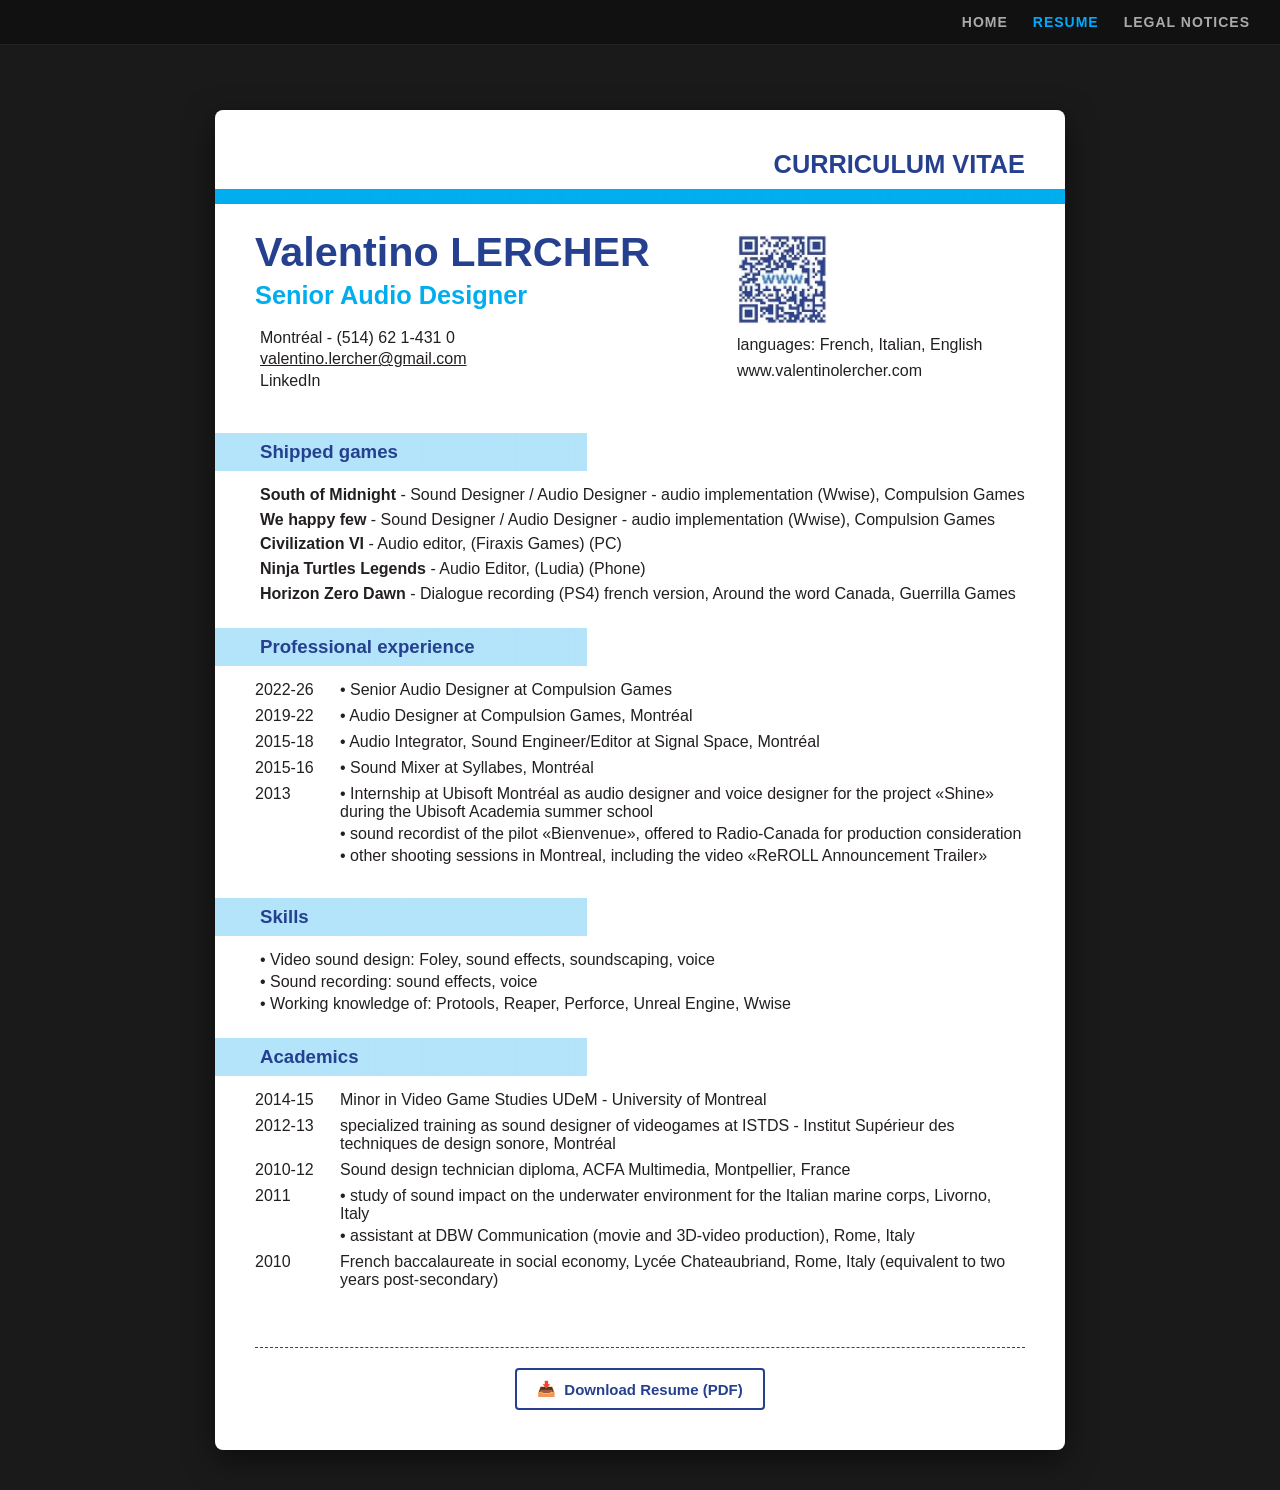
==== resume.html @ 0ba32233 "Add files via upload" ====
<!DOCTYPE html>
<!-- EURIA 2 avec sortie de saxobleu--!>
<html lang="fr">
<head>
    <meta charset="UTF-8">
    <meta name="viewport" content="width=device-width, initial-scale=1.0">
    <title>CV Valentino LERCHER - Senior Audio Designer</title>
    <link rel="stylesheet" href="0utils/css/style.css">
</head>
<body class="secondary-body">

    <!-- Menu : Plus de style en ligne, juste la structure HTML -->
    <nav class="main-nav">
        <div class="nav-right-container">
            <ul>
                <li><a href="index.html">Home</a></li>
                <li><a href="resume.html" class="active">Resume</a></li>
                <li><a href="mentions.html">Legal Notices</a></li>
            </ul>
        </div>
    </nav>

    <div class="resume-page-container">
        
        <p class="s1" style="text-indent: 0pt; text-align: right; margin-bottom: 10px;">CURRICULUM VITAE</p>

        <div class="top-decorative-bar">
            <img alt="Ligne décorative" src="0utils/img/Image_001.png"/>
        </div>

        <table class="header-cv-table" style="width: 100%; border-collapse: collapse;">
            <tr>
                <td style="width: 60%; vertical-align: top; padding-right: 20px;">
                    <h1 style="text-indent: 0pt; text-align: left;">Valentino LERCHER</h1>
                    <h2 style="text-indent: 0pt; text-align: left; margin-top: 5px;">Senior Audio Designer</h2>
                    
                    <table class="contact-container-table" style="margin-top: 15px;">
                        <tr>
                            <td style="text-align: left; line-height: 16pt;">
								<p>Montréal - <span id="tel-display" style="color: #231F20; cursor: pointer;"></span></p>
								<p><span id="mail-display" style="color: #231F20; cursor: pointer; text-decoration: underline;"></span></p>
                                <p><a href="https://www.linkedin.com/in/valentino-lercher-67751661" class="a" target="_blank">LinkedIn</a></p>
                            </td>
                        </tr>
                    </table>
                </td>

                <td style="width: 280px; text-align: left; vertical-align: top; padding-left: 20px; padding-top: 5px;">
                    <img width="90" height="90" alt="QRCode CV" src="0utils/img/QRCode_CV.png" style="display: block; margin-bottom: 10px;"/>
                    
                    <div style="font-size: 12pt; line-height: 1.4;">
                        <p style="margin: 0 0 4px 0; font-weight: normal;">languages: French, Italian, English</p>
                        <p style="margin: 0 0 0 0;">
                            <a href="http://www.valentinolercher.com/" class="a" target="_blank" style="text-align: left; display: inline-block; text-align: left;">www.valentinolercher.com</a>
                        </p>
                    </div>
                </td>
            </tr>
        </table>

        <div class="section-banner-container" style="background-image: url('0utils/img/Image_003.png');">
            <div class="section-title-text">Shipped games</div>
        </div>
        
        <p style="padding-left: 5px; text-indent: 0pt; text-align: left; margin-bottom: 6px; line-height: 14pt; margin-top: 10px;">
            <strong>South of Midnight</strong> - Sound Designer / Audio Designer - audio implementation (Wwise), Compulsion Games
        </p>
        <p style="padding-left: 5px; text-indent: 0pt; text-align: left; margin-bottom: 6px; line-height: 14pt;">
            <strong>We happy few</strong> - Sound Designer / Audio Designer - audio implementation (Wwise), Compulsion Games
        </p>
        <p style="padding-left: 5px; text-indent: 0pt; text-align: left; margin-bottom: 6px; line-height: 14pt;">
            <strong>Civilization VI</strong> - Audio editor, (Firaxis Games) (PC)
        </p>
        <p style="padding-left: 5px; text-indent: 0pt; line-height: 14pt; text-align: left; margin-bottom: 6px;">
            <strong>Ninja Turtles Legends</strong> - Audio Editor, (Ludia) (Phone)
        </p>
        <p style="padding-left: 5px; text-indent: 0pt; line-height: 14pt; text-align: left; margin-bottom: 15px;">
            <strong>Horizon Zero Dawn</strong> - Dialogue recording (PS4) french version, Around the word Canada, Guerrilla Games
        </p>

        <div class="section-banner-container" style="background-image: url('0utils/img/Image_003.png');">
            <div class="section-title-text">Professional experience</div>
        </div>
        
        <table class="cv-table">
            <tr>
                <td style="width: 85px;" class="s3">2022-26</td>
                <td class="s3"><ul class="cv-list"><li><p class="s3">Senior Audio Designer at Compulsion Games</p></li></ul></td>
            </tr>
            <tr>
                <td class="s3">2019-22</td>
                <td class="s3"><ul class="cv-list"><li><p class="s3">Audio Designer at Compulsion Games, Montréal</p></li></ul></td>
            </tr>
            <tr>
                <td class="s3">2015-18</td>
                <td class="s3"><ul class="cv-list"><li><p class="s3">Audio Integrator, Sound Engineer/Editor at Signal Space, Montréal</p></li></ul></td>
            </tr>
            <tr>
                <td class="s3">2015-16</td>
                <td class="s3"><ul class="cv-list"><li><p class="s3">Sound Mixer at Syllabes, Montréal</p></li></ul></td>
            </tr>
            <tr>
                <td class="s3" style="vertical-align: top;">2013</td>
                <td class="s3">
                    <ul class="cv-list">
                        <li><p class="s3">Internship at Ubisoft Montréal as audio designer and voice designer for the project «Shine» during the Ubisoft Academia summer school</p></li>
                        <li style="margin-top: 4px;"><p class="s3">sound recordist of the pilot «Bienvenue», offered to Radio-Canada for production consideration</p></li>
                        <li style="margin-top: 4px;"><p class="s3">other shooting sessions in Montreal, including the video «ReROLL Announcement Trailer»</p></li>
                    </ul>
                </td>
            </tr>
        </table>

        <div class="section-banner-container" style="background-image: url('0utils/img/Image_005.png');">
            <div class="section-title-text">Skills</div>
        </div>
        
        <ul class="cv-list" style="padding-left: 5px; margin-bottom: 25px; margin-top: 10px;">
            <li style="margin-bottom: 4px;"><p class="s3">Video sound design: Foley, sound effects, soundscaping, voice</p></li>
            <li style="margin-bottom: 4px;"><p class="s3">Sound recording: sound effects, voice</p></li>
            <li><p class="s3">Working knowledge of: Protools, Reaper, Perforce, Unreal Engine, Wwise</p></li>
        </ul>

        <div class="section-banner-container" style="background-image: url('0utils/img/Image_006.png');">
            <div class="section-title-text">Academics</div>
        </div>

        <table class="cv-table" style="margin-top: 10px;">
            <tr>
                <td style="width: 85px;" class="s3">2014-15</td>
                <td class="s3">Minor in Video Game Studies UDeM - University of Montreal</td>
            </tr>
            <tr>
                <td class="s3" style="vertical-align: top;">2012-13</td>
                <td class="s3">specialized training as sound designer of videogames at ISTDS - Institut Supérieur des techniques de design sonore, Montréal</td>
            </tr>
            <tr>
                <td class="s3">2010-12</td>
                <td class="s3">Sound design technician diploma, ACFA Multimedia, Montpellier, France</td>
            </tr>
            <tr>
                <td class="s3" style="vertical-align: top;">2011</td>
                <td class="s3">
                    <ul class="cv-list">
                        <li style="margin-bottom: 4px;"><p class="s3">study of sound impact on the underwater environment for the Italian marine corps, Livorno, Italy</p></li>
                        <li><p class="s3">assistant at DBW Communication (movie and 3D-video production), Rome, Italy</p></li>
                    </ul>
                </td>
            </tr>
            <tr>
                <td class="s3" style="vertical-align: top;">2010</td>
                <td class="s3">French baccalaureate in social economy, Lycée Chateaubriand, Rome, Italy (equivalent to two years post-secondary)</td>
            </tr>
        </table>

        <div style="text-align: center; margin-top: 50px; padding-top: 20px; border-top: 1px dashed #25408F;">
            <a href="Resume_Valentino_LERCHER_2026.pdf" download="Resume_Valentino_LERCHER_2026.pdf" class="btn-download">
                <span style="margin-right: 8px;">📥</span> Download Resume (PDF)
            </a>
        </div>

    </div>

<script src="0utils/js/pro.js"></script>
</body>
</html>
---- 0utils/css/style.css ----
/*-- EURIA 2 avec sortie de saxobleu  ==========================================================================
   1. CONFIGURATION GLOBALE & MENU (IDENTIQUE SUR TOUTES LES PAGES)
   ========================================================================== */
* {
    box-sizing: border-box;
    margin: 0;
    padding: 0;
}

body {
    background-color: #000000;
    color: #ffffff;
    font-family: Arial, sans-serif;
    min-height: 100vh;
    display: flex;
    flex-direction: column;
}

/* --- MENU DE NAVIGATION (STYLE INDEX INITIAL) --- */
.main-nav {
    background-color: #111111;
    display: flex;
    justify-content: flex-end; /* Aligné à droite */
    align-items: center;
    padding: 10px 30px;
    border-bottom: 1px solid #222222;
    height: 45px;
    position: fixed !important;
    top: 0;
    left: 0;
    width: 100%;
    z-index: 9999 !important;
}

.nav-right-container {
    display: flex;
    align-items: center;
    gap: 30px; /* Espace entre les liens */
}

.main-nav ul {
    list-style: none;
    display: flex;
    gap: 25px;
    margin: 0;
    padding: 0;
}

.main-nav li {
    margin: 0;
}

/* Lien : Zone cliquable centrée et propre */
.main-nav li a {
    color: #aaaaaa;
    text-decoration: none;
    text-transform: uppercase;
    font-size: 14px; 
    font-weight: bold;
    letter-spacing: 1px;
    transition: color 0.3s;
    padding: 5px 0; /* Zone cliquable verticale */
    /* Pas de display:block forcé ici, le flex du parent suffit, mais on garde le padding */
}

.main-nav li a:hover, .main-nav li a.active {
    color: #00aaff;
}

/* --- HEADER & BANNIÈRE --- */
.main-header {
    margin-top: 60px !important; /* Espace pour le menu fixe */
    width: 100%;
    overflow: hidden;
    background-color: #000000;
    height: 110px;
}

.banner-img {
    width: 100%;
    height: 100%;
    display: block;
    object-fit: cover;
}

.grey-bar {
    background-color: #333333;
    height: 14px;
    width: 100%;
}

/* ==========================================================================
   2. PAGE D'ACCUEIL (INDEX)
   ========================================================================== */
body:not(.secondary-body) {
    height: 100vh;
    overflow: hidden;
}

.grid-container {
    display: flex;
    width: 100%;
    padding: 20px;
    gap: 30px;
    height: calc(100vh - 169px); 
    box-sizing: border-box;
}

.side-column {
    width: 25%;
    display: flex;
    flex-direction: column;
    justify-content: space-between; 
    height: 100%;
}

.img-wrapper {
    width: 100%;
    display: flex;
    justify-content: center;
    align-items: center;
}

.companies .img-wrapper { flex: 1; }
.companies .compulsion { flex: 2; }
.companies .compulsion img { width: 100%; max-height: 100%; object-fit: contain; }
.companies .img-wrapper:not(.compulsion):not(.syllabes) img { max-width: 85%; max-height: 90%; object-fit: contain; }
.companies .syllabes img { max-width: 55%; max-height: 60%; object-fit: contain; }

.games .img-wrapper { flex: 1; max-height: 18%; }
.games img { max-height: 100%; max-width: 100%; object-fit: contain; border-radius: 4px; }

.center-column {
    width: 50%;
    text-align: center;
    display: flex;
    flex-direction: column;
    align-items: center;
    gap: 15px;
    height: 100%;
}

.center-column h1 { font-size: 2.4rem; color: #cccccc;letter-spacing: 2px; }
.center-column h2 { font-size: 1.4rem; color: #cccccc; font-weight: normal; display: flex; align-items: center; justify-content: center; }

.linkedin-icon { width: 26px; height: auto; margin-left: 12px; vertical-align: middle; transition: transform 0.2s; }
.linkedin-icon:hover { transform: scale(1.1); }

.video-responsive-container {
    position: relative !important;
    padding-bottom: 56.25% !important;
    height: 0 !important;
    overflow: hidden !important;
    max-width: 100% !important;
    background: #000000 !important;
    border-radius: 4px;
    margin-top: 20px;
    display: block !important;
    clear: both;
}

.video-responsive-container iframe {
    position: absolute;
    top: 0;
    left: 0;
    width: 100%;
    height: 100%;
    border: 0;
}

/* ==========================================================================
   3. PAGES SECONDAIRES (RESUME, MENTIONS)
   ========================================================================== */
body.secondary-body {
    background-color: #1a1a1a !important;
    padding-top: 70px; /* Espace pour le menu fixe */
}

/* Conteneur CV : Coins arrondis identiques aux Mentions */
.resume-page-container {
    max-width: 850px;
    margin: 40px auto;
    background: #ffffff;
    padding: 40px;
    box-shadow: 0 10px 30px rgba(0,0,0,0.5);
    position: relative;
    border-radius: 8px; /* Coins arrondis */
}

.legal-container {
    max-width: 800px;
    margin: 60px auto;
    padding: 40px;
    background: #ffffff;
    border-radius: 8px;
    box-shadow: 0 4px 15px rgba(0,0,0,0.05);
    font-family: 'Calibri', sans-serif;
    color: #231F20;
    line-height: 1.6;
}

/* Typographie interne */
h1, h2, h3, .s1, .s2, .section-title-text, strong {
    font-family: Calibri, sans-serif !important;
    font-weight: bold !important;
}
.s1 { color: #25408F; font-size: 19pt; text-decoration: none; }
h1 { color: #25408F; font-size: 31pt; }
h2 { color: #00AEEF; font-size: 19pt; }
p, .s3, .a, a { color: #231F20; font-family: Calibri, sans-serif; font-style: normal; font-weight: normal; text-decoration: none; font-size: 12pt; margin: 0pt; }

/* Décorations CV */
.top-decorative-bar {
    width: calc(100% + 80px);
    margin-left: -40px;
    margin-right: -40px;
    margin-bottom: 25px;
    display: block;
}
.top-decorative-bar img { width: 100%; height: auto; max-height: 15px; display: block; }

.section-banner-container {
    width: calc(100% + 40px);
    margin-left: -40px;
    height: 38px;
    margin-top: 25px;
    margin-bottom: 15px;
    background-repeat: no-repeat;
    background-size: 372px 38px;
    background-position: left center;
    display: flex;
    align-items: center;
}
.section-title-text { color: #25408F !important; font-size: 14pt; padding-left: 45px; }

/* Tableaux CV */
.contact-container-table {
    width: 100%;
    border-collapse: collapse;
    margin-bottom: 15px;
    margin-top: 15px;
}
.contact-container-table td { vertical-align: top; padding: 2px 5px; }
.cv-list { list-style: none; padding-left: 0pt; }
.cv-list > li > *:first-child:before { content: "• "; color: #231F20; font-family: Calibri, sans-serif; font-size: 12pt; }
.cv-table { border-collapse: collapse; width: 100%; margin-top: 10px; }
.cv-table td { padding-bottom: 8px; }

/* Mentions Légales */
.legal-container h1 { font-size: 32px; color: #25408F; margin: 0 0 5px 0; font-weight: bold; }
.legal-container h2 { font-size: 18px; color: #00AEEF; margin: 0 0 25px 0; font-weight: bold; text-transform: uppercase; letter-spacing: 0.5px; }
.legal-section { margin-bottom: 35px; }
.legal-section h3 { font-size: 16px; color: #25408F; border-bottom: 2px solid #25408F; padding-bottom: 5px; margin-bottom: 15px; text-transform: uppercase; letter-spacing: 0.5px; }
.legal-section p { font-size: 15px; margin: 0 0 10px 0; }
.legal-section a { color: #231F20; text-decoration: underline; font-weight: bold; }
.legal-section a:hover { color: #00AEEF; }
.credits-divider { margin: 40px 0 20px 0; border: 0; border-top: 2px solid #25408F; }

.btn-download {
    display: inline-flex;
    align-items: center;
    padding: 10px 20px;
    background-color: #ffffff;
    color: #25408F;
    border: 2px solid #25408F;
    border-radius: 4px;
    font-family: 'Calibri', sans-serif;
    font-size: 15px;
    font-weight: bold;
    text-decoration: none;
    transition: all 0.3s ease;
}
.btn-download:hover { background-color: #f0f0f0; }

/* ==========================================================================
   4. RESPONSIVE DESIGN (CORRECTIONS MOBILE)
   ========================================================================== */
@media (max-width: 900px) {
    body:not(.secondary-body) { overflow: auto; height: auto; }
    .grid-container { flex-direction: column; height: auto; }
    .side-column, .center-column { width: 100%; height: auto; }
    .side-column { flex-direction: row; flex-wrap: wrap; justify-content: center; gap: 15px; }
    .games .img-wrapper, .companies .img-wrapper { max-height: none; width: 28%; min-width: 90px; }
    .center-column { order: 1; }
    .companies { order: 2; }
    .games { order: 3; }
    .resume-page-container, .legal-container { padding: 20px; margin: 20px 10px; }
    
    /* Ajustement pour le tableau d'en-tête (QR Code) */
    .header-cv-table {
        display: block;
        width: 100%;
    }
    .header-cv-table td {
        display: block;
        width: 100% !important;
        padding-right: 0 !important;
        padding-left: 0 !important;
        margin-bottom: 20px;
    }
    .header-cv-table td:last-child {
        margin-bottom: 0;
        text-align: center; /* Centrer le QR Code sur mobile */
    }
}

@media (max-width: 768px) {
    body.secondary-body { padding-top: 60px; }
    .resume-page-container { padding: 20px; margin: 10px; }
    .top-decorative-bar { width: calc(100% + 40px); margin-left: -20px; margin-right: -20px; }
    .section-banner-container { width: calc(100% + 20px); margin-left: -20px; background-size: 100% 38px; }
    .section-title-text { padding-left: 25px; font-size: 12pt; }
    
    /* --- MENU MOBILE : TENUE SUR UNE SEULE LIGNE --- */
    .nav-right-container {
        padding: 8px 15px;
        justify-content: center;
        gap: 0; /* Pas d'espace entre le conteneur et les liens */
    }
    
    .main-nav ul {
        display: flex;
        justify-content: center;
        gap: 10px; /* Espace minimal entre les liens */
        flex-wrap: nowrap; /* FORCE : Ne jamais passer à la ligne */
        margin: 0;
        padding: 0;
    }
    
    .main-nav li {
        margin: 0;
    }

    .main-nav li a {
        font-size: 11px !important; /* Taille réduite pour tenir 3 liens */
        font-weight: bold !important;
        letter-spacing: 0.5px !important;
        padding: 6px 8px !important; /* Zone cliquable réduite */
        white-space: nowrap; /* Empêche le retour à la ligne du texte */
        display: block;
    }
    
    h1 { font-size: 22pt; }
    h2 { font-size: 15pt; }
}
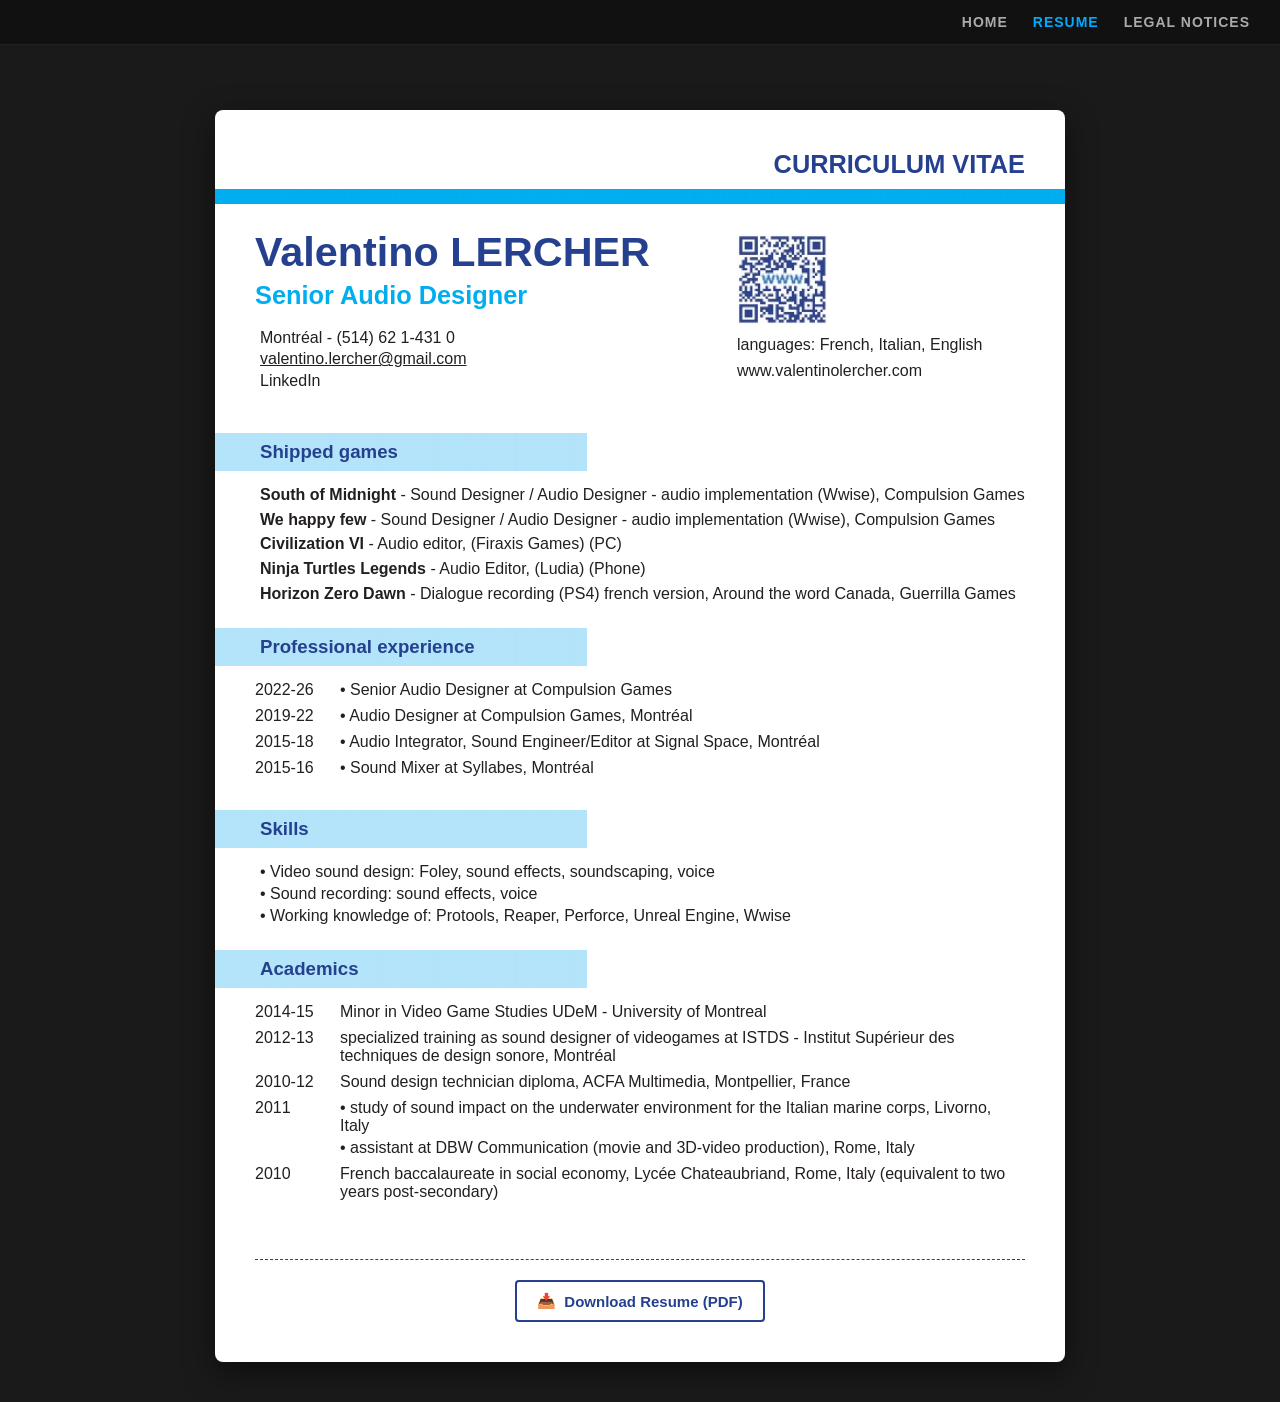
==== commit a980db06: "Add files via upload" ====
--- a/resume.html
+++ b/resume.html
@@ -4,6 +4,7 @@
 <head>
     <meta charset="UTF-8">
     <meta name="viewport" content="width=device-width, initial-scale=1.0">
+	<link rel="icon" type="image/x-icon" href="0utils/img/Icone_val.ico">
     <title>CV Valentino LERCHER - Senior Audio Designer</title>
     <link rel="stylesheet" href="0utils/css/style.css">
 </head>
@@ -99,7 +100,7 @@
                 <td class="s3">2015-16</td>
                 <td class="s3"><ul class="cv-list"><li><p class="s3">Sound Mixer at Syllabes, Montréal</p></li></ul></td>
             </tr>
-            <tr>
+<!--            <tr>
                 <td class="s3" style="vertical-align: top;">2013</td>
                 <td class="s3">
                     <ul class="cv-list">
@@ -108,7 +109,8 @@
                         <li style="margin-top: 4px;"><p class="s3">other shooting sessions in Montreal, including the video «ReROLL Announcement Trailer»</p></li>
                     </ul>
                 </td>
-            </tr>
+            </tr>--!>
+			
         </table>
 
         <div class="section-banner-container" style="background-image: url('0utils/img/Image_005.png');">
@@ -154,7 +156,7 @@
         </table>
 
         <div style="text-align: center; margin-top: 50px; padding-top: 20px; border-top: 1px dashed #25408F;">
-            <a href="Resume_Valentino_LERCHER_2026.pdf" download="Resume_Valentino_LERCHER_2026.pdf" class="btn-download">
+            <a href="0utils/Divers/Resume_Valentino_LERCHER_2026.pdf" download="0utils/Divers/Resume_Valentino_LERCHER_2026.pdf" class="btn-download">
                 <span style="margin-right: 8px;">📥</span> Download Resume (PDF)
             </a>
         </div>
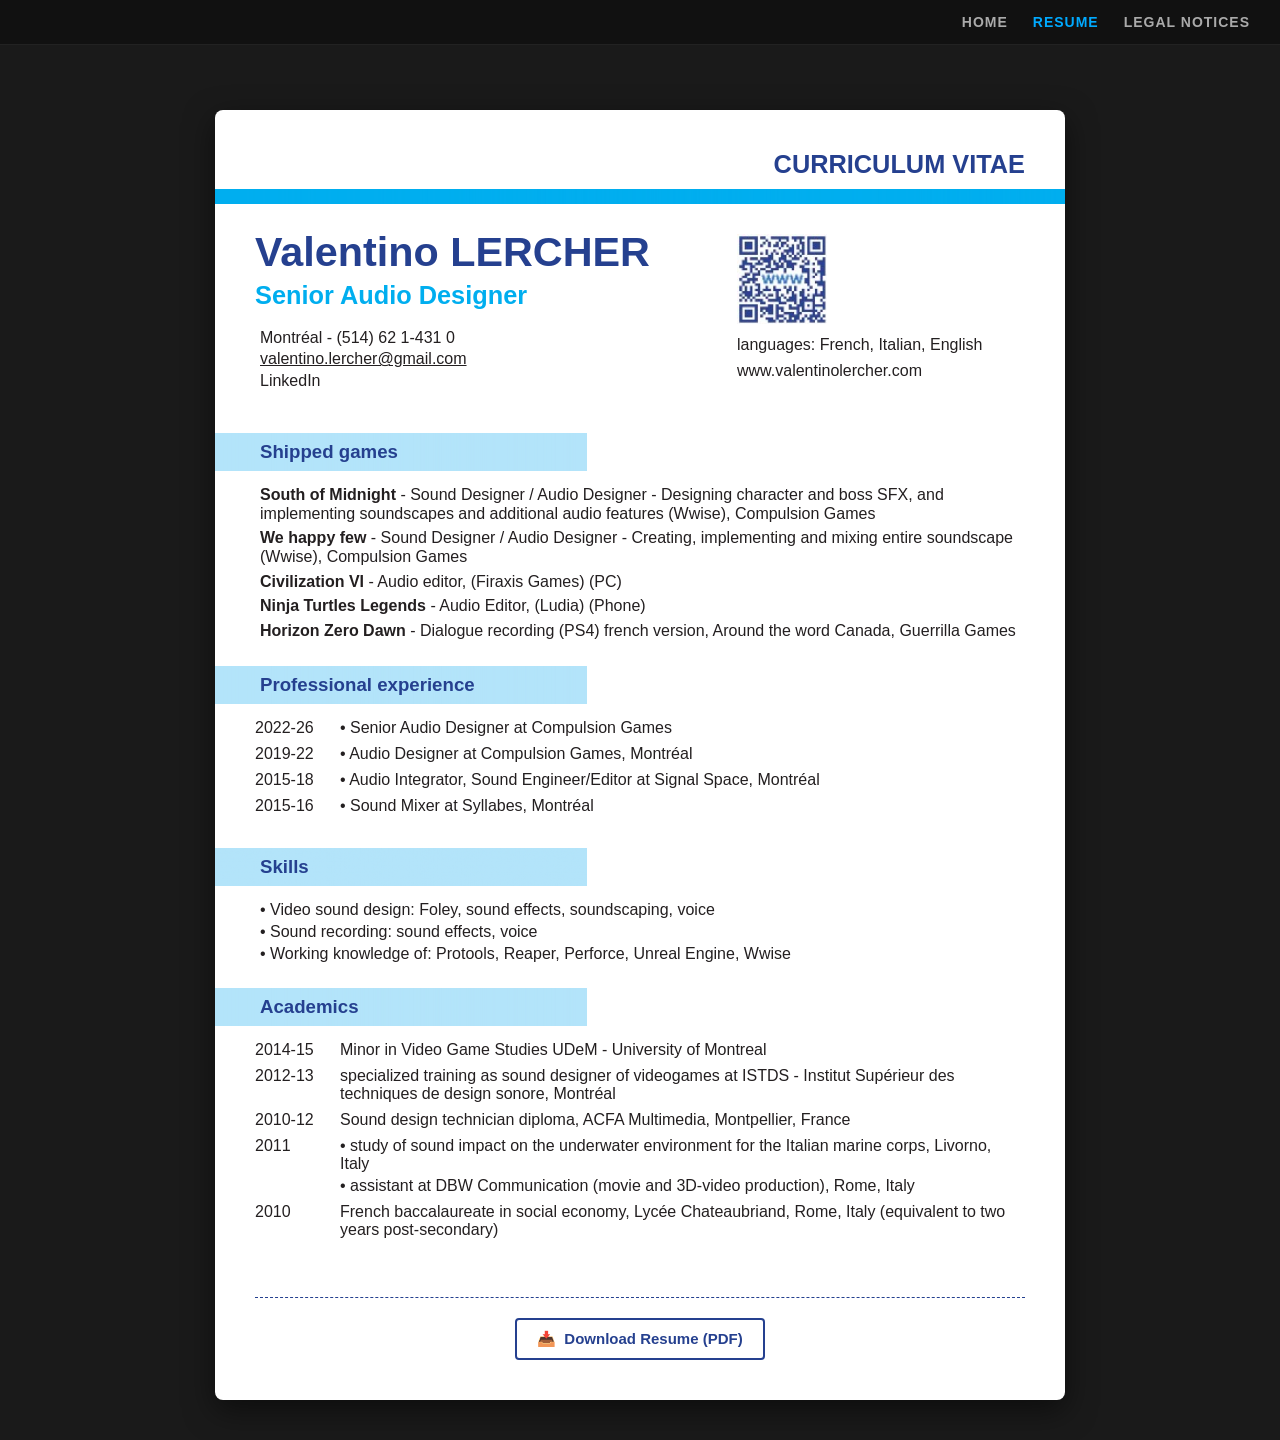
==== commit b9e402fd: "Add files via upload" ====
--- a/resume.html
+++ b/resume.html
@@ -64,10 +64,10 @@
         </div>
         
         <p style="padding-left: 5px; text-indent: 0pt; text-align: left; margin-bottom: 6px; line-height: 14pt; margin-top: 10px;">
-            <strong>South of Midnight</strong> - Sound Designer / Audio Designer - audio implementation (Wwise), Compulsion Games
+            <strong>South of Midnight</strong> - Sound Designer / Audio Designer - Designing character and boss SFX, and implementing soundscapes and additional audio features (Wwise), Compulsion Games
         </p>
         <p style="padding-left: 5px; text-indent: 0pt; text-align: left; margin-bottom: 6px; line-height: 14pt;">
-            <strong>We happy few</strong> - Sound Designer / Audio Designer - audio implementation (Wwise), Compulsion Games
+            <strong>We happy few</strong> - Sound Designer / Audio Designer - Creating, implementing and mixing entire soundscape (Wwise), Compulsion Games
         </p>
         <p style="padding-left: 5px; text-indent: 0pt; text-align: left; margin-bottom: 6px; line-height: 14pt;">
             <strong>Civilization VI</strong> - Audio editor, (Firaxis Games) (PC)
